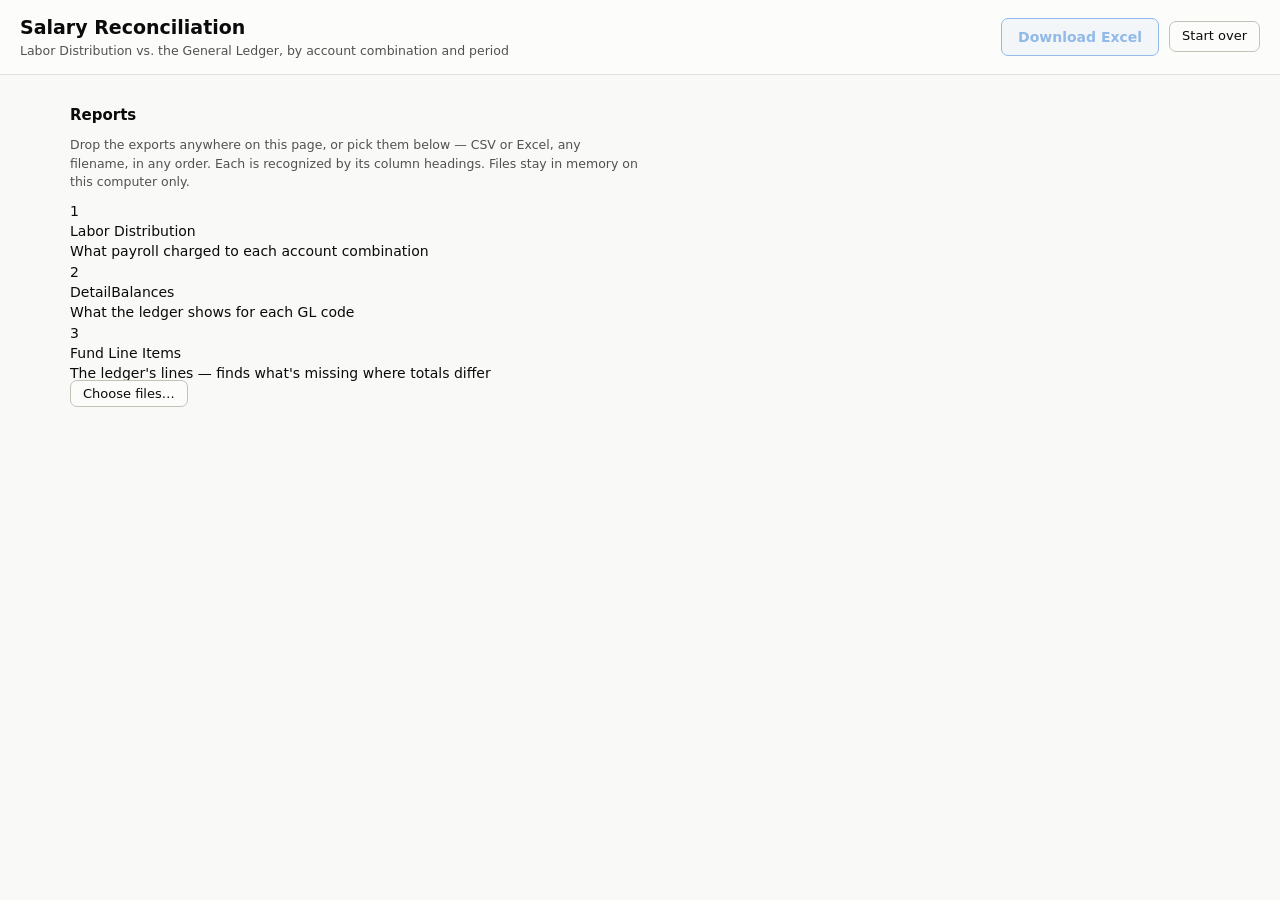
==== salary_reconciliation/static/index.html @ 8d730fa3 "Add a salary reconciliation tool for the business office A self-contained tool in salary_reconciliat" ====
<!DOCTYPE html>
<html lang="en">
<head>
<meta charset="utf-8">
<meta name="viewport" content="width=device-width, initial-scale=1">
<title>Salary Reconciliation</title>
<link rel="icon" href="data:,">
<link rel="stylesheet" href="/static/style.css">
</head>
<body>
<header class="topbar">
  <div>
    <h1>Salary Reconciliation</h1>
    <div class="subtitle">Labor Distribution vs. the General Ledger, by account combination and period</div>
  </div>
  <div class="topbar-actions">
    <button id="export-btn" class="btn primary" disabled title="Summary, the sorted Labor Distribution with subtotals, and every difference">Download Excel</button>
    <button id="clear-btn" class="btn" title="Forget the loaded reports">Start over</button>
  </div>
</header>

<main>
  <section class="panel">
    <h2>Reports</h2>
    <p class="hint">Drop the exports anywhere on this page, or pick them below — CSV or Excel, any filename, in any order. Each is recognized by its column headings. Files stay in memory on this computer only.</p>
    <div class="slots">
      <div class="slot" data-kind="labor_distribution">
        <div class="slot-step">1</div>
        <div class="slot-body">
          <div class="slot-title">Labor Distribution</div>
          <div class="slot-what">What payroll charged to each account combination</div>
          <div class="slot-file"></div>
        </div>
      </div>
      <div class="slot" data-kind="detail_balances">
        <div class="slot-step">2</div>
        <div class="slot-body">
          <div class="slot-title">DetailBalances</div>
          <div class="slot-what">What the ledger shows for each GL code</div>
          <div class="slot-file"></div>
        </div>
      </div>
      <div class="slot" data-kind="fund_line_items">
        <div class="slot-step">3</div>
        <div class="slot-body">
          <div class="slot-title">Fund Line Items</div>
          <div class="slot-what">The ledger's lines — finds what's missing where totals differ</div>
          <div class="slot-file"></div>
        </div>
      </div>
    </div>
    <label class="btn pick">Choose files…<input type="file" id="file-input" multiple accept=".csv,.txt,.xlsx" hidden></label>
    <span id="busy" class="busy" hidden>Reading…</span>
    <div id="notes"></div>
  </section>

  <section id="results" hidden>
    <div id="tiles" class="tiles"></div>
    <div id="period-note" class="note"></div>
    <div class="controls">
      <div class="seg" role="group" aria-label="Show">
        <button data-filter="all" class="on">All</button>
        <button data-filter="problems">Differences only</button>
      </div>
      <input type="search" id="search" placeholder="Filter by fund, account, person…">
      <button id="expand-all" class="btn small">Expand all</button>
    </div>
    <div class="table-wrap">
      <table id="summary">
        <thead>
          <tr>
            <th></th>
            <th>Account combination</th>
            <th>Period</th>
            <th class="num">Labor Distribution</th>
            <th class="num">DetailBalances</th>
            <th class="num">Difference</th>
            <th>Status</th>
          </tr>
        </thead>
        <tbody></tbody>
        <tfoot></tfoot>
      </table>
    </div>
    <div id="leftovers"></div>
  </section>
</main>

<div id="drop-overlay" hidden><div>Drop the reports to load them</div></div>
<script src="/static/app.js"></script>
</body>
</html>
---- static/style.css ----
/* UTKGrantDashboard styles — no external fonts or assets. */

:root {
  color-scheme: light;
  --page: #f9f9f7;
  --surface: #fcfcfb;
  --ink: #0b0b0b;
  --ink-2: #52514e;
  --muted: #898781;
  --grid: #e1e0d9;
  --baseline: #c3c2b7;
  --border: rgba(11, 11, 11, 0.10);
  --series-1: #2a78d6;   /* primary data hue (blue) */
  --series-2: #1baf7a;   /* aqua */
  --series-3: #eda100;   /* yellow */
  --series-4: #008300;   /* green */
  --series-5: #4a3aa7;   /* violet — PI/faculty summer salary */
  --series-6: #e34948;   /* red */
  --series-7: #e87ba4;   /* magenta */
  --series-8: #eb6834;   /* orange */
  --good: #0ca30c;
  --good-text: #006300;
  --warning: #fab219;
  --serious: #ec835a;
  --critical: #d03b3b;
  --shadow: 0 1px 2px rgba(11, 11, 11, 0.05);
}
@media (prefers-color-scheme: dark) {
  :root {
    color-scheme: dark;
    --page: #0d0d0d;
    --surface: #1a1a19;
    --ink: #ffffff;
    --ink-2: #c3c2b7;
    --muted: #898781;
    --grid: #2c2c2a;
    --baseline: #383835;
    --border: rgba(255, 255, 255, 0.10);
    --series-1: #3987e5;
    --series-2: #199e70;
    --series-3: #c98500;
    --series-4: #008300;
    --series-5: #9085e9;
    --series-6: #e66767;
    --series-7: #d55181;
    --series-8: #d95926;
    --good-text: #0ca30c;
    --shadow: none;
  }
}

* { box-sizing: border-box; }
body {
  margin: 0;
  background: var(--page);
  color: var(--ink);
  font: 14px/1.45 system-ui, -apple-system, "Segoe UI", sans-serif;
}
main { max-width: 1180px; margin: 0 auto; padding: 0 20px 48px; }

h1 { font-size: 19px; margin: 0; }
h2 { font-size: 15px; margin: 30px 0 10px; }
section.collapsible > h2 { cursor: pointer; user-select: none; }
section.collapsible > h2:hover .chev { color: var(--ink); border-color: var(--muted); }
.chev {
  display: inline-flex; align-items: center; justify-content: center;
  width: 18px; height: 18px; margin-right: 4px; vertical-align: -3px;
  border: 1px solid var(--baseline); border-radius: 5px;
  background: var(--surface); color: var(--ink-2); font-size: 10px;
  transition: transform 0.15s;
}
section.collapsed .chev { transform: rotate(-90deg); }
section.collapsed .sec-body { display: none; }
h3 { font-size: 14px; margin: 0; }
.subtitle, .hint { color: var(--ink-2); font-size: 12.5px; }
.hint { margin: 2px 0 10px; max-width: 72ch; }
#people-section .hint { max-width: none; }

.topbar {
  display: flex; align-items: center; justify-content: space-between;
  padding: 14px 20px; border-bottom: 1px solid var(--grid);
  background: var(--surface); position: sticky; top: 0; z-index: 5;
}
.topbar-actions { display: flex; align-items: center; gap: 10px; }
.save-indicator { color: var(--good-text); font-size: 12px; }
.pi-name {
  font-size: 13px; font-weight: 500; color: var(--ink-2); vertical-align: 1px;
  border: 1px solid var(--grid); border-radius: 99px; padding: 1px 9px; margin-left: 6px;
}
.pi-switch { font-size: 13px; color: var(--ink-2); display: inline-flex; align-items: center; gap: 6px; }
.pi-switch[hidden], .pi-name[hidden] { display: none; }
.pi-switch select {
  font: inherit; font-size: 13px; color: var(--ink); background: var(--surface);
  border: 1px solid var(--baseline); border-radius: 7px; padding: 4px 8px; max-width: 24ch;
}
.btn:disabled { opacity: 0.6; cursor: progress; }

.btn {
  font: inherit; font-size: 13px; color: var(--ink);
  background: var(--surface); border: 1px solid var(--baseline);
  border-radius: 7px; padding: 5px 12px; cursor: pointer;
}
.btn:hover { border-color: var(--muted); }
.btn.danger { color: var(--critical); }

#error-panel {
  background: var(--surface); border: 1px solid var(--critical);
  border-radius: 10px; padding: 12px 16px; margin-top: 18px;
}
.notice {
  background: var(--surface); border: 1px solid var(--warning);
  border-radius: 10px; padding: 10px 16px; margin-top: 18px; font-size: 13px;
}
.notice-head { font-weight: 600; margin-bottom: 4px; }
.notice-row { margin: 3px 0; color: var(--ink-2); }
.notice-row b { color: var(--ink); }
.inbox-row.unrecognized .inbox-name { color: var(--ink-2); }
.inbox-reason { color: var(--ink-2); flex-basis: 100%; }

/* ---- flags ---- */
#flags { display: flex; flex-direction: column; gap: 6px; }
.flag {
  display: flex; gap: 10px; align-items: baseline;
  background: var(--surface); border: 1px solid var(--border);
  border-radius: 9px; padding: 8px 12px; box-shadow: var(--shadow);
}
.flag .sev {
  flex: none; font-size: 11px; font-weight: 650; letter-spacing: 0.02em;
  padding: 1px 8px; border-radius: 99px; border: 1px solid currentColor;
}
.sev-critical { color: var(--critical); }
.sev-serious  { color: var(--serious); }
.sev-warning  { color: color-mix(in srgb, var(--warning) 70%, var(--ink)); }
.sev-info     { color: var(--series-1); }
.flag .title { font-weight: 600; }
.flag .detail { color: var(--ink-2); }
.flag-empty { color: var(--ink-2); }

/* ---- portfolio cards ---- */
.portfolio-controls { margin: 0 0 10px; }
.grant-filter {
  display: flex; flex-wrap: wrap; gap: 6px 16px; margin-bottom: 10px;
  background: var(--surface); border: 1px solid var(--border);
  border-radius: 9px; padding: 8px 12px;
}
.grant-filter-all { margin-left: auto; align-self: center; }
tr.filtered-out { opacity: 0.45; }
.check { color: var(--ink-2); font-size: 12.5px; user-select: none; }
.cards { display: grid; grid-template-columns: repeat(auto-fill, minmax(350px, 1fr)); gap: 14px; }
.card {
  background: var(--surface); border: 1px solid var(--border);
  border-radius: 10px; padding: 14px 16px; box-shadow: var(--shadow);
  display: flex; flex-direction: column; gap: 10px;
}
.card-head { display: flex; justify-content: space-between; gap: 8px; align-items: baseline; }
.proj-id { color: var(--muted); font-size: 11.5px; }
.card > .proj-id { margin-top: -8px; }
.status-chip {
  font-size: 11px; padding: 1px 8px; border-radius: 99px;
  border: 1px solid var(--baseline); color: var(--ink-2); flex: none;
}
.status-chip.closed { opacity: 0.7; }
.status-chip.kept { border-color: var(--series-1); color: var(--series-1); }
label.keep-active { display: block; }

/* why an award is absent from the portfolio summary */
.missing-awards { margin: 0 0 10px; font-size: 12.5px; color: var(--ink-2); }
.missing-awards summary { cursor: pointer; }
.missing-row { margin-top: 6px; max-width: 90ch; }
.missing-row .btn { margin-left: 2px; }

.meter { display: grid; grid-template-columns: 88px 1fr auto; gap: 8px; align-items: center; }
.meter .lbl { color: var(--ink-2); font-size: 12px; }
.meter .val { color: var(--ink-2); font-size: 12px; font-variant-numeric: tabular-nums; }
.track {
  height: 6px; border-radius: 4px; background: var(--grid);
  overflow: hidden; position: relative;
}
.fill { height: 100%; border-radius: 4px; background: var(--series-1); }
.fill.time { background: var(--baseline); }
.fill.over { background: var(--critical); }

table.cats { width: 100%; border-collapse: collapse; font-size: 12.5px; }
table.cats td, table.cats th {
  padding: 2px 6px 2px 0; text-align: right; white-space: nowrap;
  font-variant-numeric: tabular-nums; border-top: 1px solid var(--grid);
}
table.cats th { color: var(--muted); font-weight: 500; font-size: 11.5px; border-top: none; }
table.cats td:first-child, table.cats th:first-child { text-align: left; }
td.neg { color: var(--critical); font-weight: 600; }
.catbar { width: 46px; }
table.cats tr.total-row td { border-top: 2px solid var(--baseline); font-weight: 600; }
tr.stale td { color: var(--muted); }
.muted-cell { color: var(--muted); font-size: 11.5px; }

.spark-block { margin-top: 2px; }
.spark-title { color: var(--muted); font-size: 11.5px; margin-bottom: 2px; }
.mini-legend { display: flex; flex-wrap: wrap; gap: 12px; font-size: 11px; color: var(--muted); margin-top: 1px; }
.mini-legend .key { display: inline-flex; align-items: center; gap: 4px; }
.dot { width: 8px; height: 8px; border-radius: 2px; display: inline-block; }
.burn-line { color: var(--ink-2); font-size: 12.5px; }
.burn-line b { font-variant-numeric: tabular-nums; }

/* ---- people ---- */
table.people { width: 100%; border-collapse: collapse; background: var(--surface);
  border: 1px solid var(--border); border-radius: 10px; overflow: hidden; }
table.people th, table.people td { padding: 7px 10px; text-align: left; border-top: 1px solid var(--grid); }
table.people th { color: var(--muted); font-size: 11.5px; font-weight: 500; border-top: none; }
table.people td.num, table.people th.num { text-align: right; font-variant-numeric: tabular-nums; }
.people-wrap { overflow-x: auto; }
table.people { min-width: 960px; }
table.people th, table.people td { padding: 4px 8px; white-space: nowrap; }
table.people input { padding: 2px 5px; font-size: 12.5px; }
table.people td.name-cell input { width: 88px; }
.remove-person { margin-left: 6px; padding: 0 6px; }
.hidden-people { margin-top: 6px; }
table.people input.amount { width: 68px; text-align: right; }
table.people input.newpay { width: 86px; }
input.month-in { width: 80px; }
input::placeholder { color: var(--muted); opacity: 1; }
td.paychange { white-space: nowrap; font-size: 12px; color: var(--muted); }
td.name-cell { white-space: nowrap; }
td.support-cell { max-width: 215px; overflow: hidden; text-overflow: ellipsis; }
.btn-x { padding: 2px 8px; }
td.support-edit select { max-width: 170px; font-size: 12px; }
td.support-edit { white-space: normal; }
.split-row { display: flex; gap: 4px; align-items: center; margin: 2px 0; font-size: 12px; color: var(--muted); }
.split-row .support-cell { display: inline-block; }
.split-actions { margin-top: 3px; }
table.people input.pct-in { width: 46px; }
.split-total { color: var(--ink-2); }
.split-total.warn { color: var(--critical); font-weight: 600; }
.esc-row { color: var(--ink-2); font-size: 12.5px; margin-top: 8px; }
input.esc-in { width: 52px; text-align: right; }
input, select {
  font: inherit; font-size: 13px; color: var(--ink);
  background: var(--page); border: 1px solid var(--baseline);
  border-radius: 6px; padding: 3px 7px;
}
/* no spinner arrows on number fields — they're all type-in values */
input.amount { text-align: right; font-variant-numeric: tabular-nums; }
input.amount.invalid {
  border-color: var(--critical); color: var(--critical);
  background: color-mix(in srgb, var(--critical) 10%, var(--surface));
}
.badge { font-size: 10.5px; color: var(--muted); border: 1px solid var(--grid); border-radius: 99px; padding: 1px 7px; }
#add-person { margin-top: 10px; }


.sim-card {
  background: var(--surface); border: 1px solid var(--border);
  border-radius: 10px; padding: 14px 16px; margin-top: 12px; box-shadow: var(--shadow);
}
.sim-head { display: flex; justify-content: space-between; flex-wrap: wrap; gap: 8px; align-items: baseline; }
.sim-stats { display: flex; gap: 26px; flex-wrap: wrap; margin: 8px 0 4px; }
.stat .stat-label { color: var(--muted); font-size: 11.5px; }
.stat .stat-value { font-size: 20px; font-weight: 650; }
.stat .stat-value.ok { color: var(--good-text); }
.stat .stat-value.bad { color: var(--critical); }
.stat .stat-note { color: var(--ink-2); font-size: 12px; }
.expires-warn { color: var(--critical); font-weight: 650; }
.baseline-ctl { color: var(--ink-2); font-size: 12.5px; display: flex; gap: 6px; align-items: center; }
.baseline-ctl input { width: 90px; text-align: right; }

.legend { display: flex; gap: 16px; font-size: 12px; color: var(--ink-2); margin: 4px 0; }
.legend .key { display: inline-flex; align-items: center; gap: 6px; }
.swatch { width: 14px; height: 3px; border-radius: 2px; background: var(--series-1); display: inline-block; }
.swatch.dashed {
  background: repeating-linear-gradient(90deg, var(--muted) 0 4px, transparent 4px 7px);
}

svg text { font: 11px system-ui, -apple-system, sans-serif; fill: var(--muted); }
svg .gridline { stroke: var(--grid); stroke-width: 1; }
svg .zeroline { stroke: var(--baseline); stroke-width: 1; }
svg .axis { stroke: var(--baseline); stroke-width: 1.5; }

/* ---- charge lookup ---- */

.charges-card {
  background: var(--surface); border: 1px solid var(--border);
  border-radius: 10px; padding: 12px 16px; box-shadow: var(--shadow);
}
input.charges-filter { width: 170px; font-size: 12.5px; }
.charges-headline { margin-top: 12px; font-size: 13px; }
.charges-coverage {
  color: color-mix(in srgb, var(--warning) 60%, var(--ink));
  font-size: 12.5px; margin: 10px 0 0; max-width: 80ch;
}
.charges-wrap { overflow-x: auto; margin-top: 4px; }
table.charges-grid, table.charges-lines { width: auto; min-width: 100%; }
table.charges-grid td, table.charges-grid th,
table.charges-lines td, table.charges-lines th { padding: 3px 10px 3px 0; }
table.charges-grid tr.cat-row td {
  text-align: left; color: var(--muted); font-size: 11px; font-weight: 650;
  letter-spacing: 0.04em; text-transform: uppercase; padding-top: 8px;
}
table.charges-lines td, table.charges-lines th { text-align: left; }
table.charges-lines td:last-child, table.charges-lines th:last-child { text-align: right; }
td.charge-label { max-width: 30ch; overflow: hidden; text-overflow: ellipsis; }
table.charges-lines td.desc-cell { max-width: 34ch; overflow: hidden; text-overflow: ellipsis; }
.cell-empty { color: var(--grid); }

/* ---- get fresh data ---- */

.getdata-step {
  background: var(--surface); border: 1px solid var(--border);
  border-radius: 10px; padding: 12px 16px; margin-bottom: 12px;
  box-shadow: var(--shadow);
}
.step-head { font-weight: 650; display: flex; align-items: center; gap: 8px; }
.step-num {
  display: inline-flex; align-items: center; justify-content: center;
  width: 19px; height: 19px; border-radius: 99px; font-size: 11.5px;
  background: var(--grid); color: var(--ink-2); font-weight: 600;
}
.getdata-row {
  display: flex; flex-wrap: wrap; gap: 10px; align-items: center; margin-top: 10px;
}
.getdata-row.dl-row { margin-top: 14px; }
.btn.primary {
  font-size: 14px; font-weight: 600; padding: 8px 16px; text-decoration: none;
  border-color: var(--series-1); color: var(--series-1);
  background: color-mix(in srgb, var(--series-1) 8%, var(--surface));
}
.btn.primary:hover { background: color-mix(in srgb, var(--series-1) 16%, var(--surface)); }
.btn.primary:not([href]) { opacity: 0.5; pointer-events: none; }
a.btn { text-decoration: none; display: inline-block; }
.dl-status { margin: 0; }
.dl-extra { display: flex; flex-wrap: wrap; gap: 6px; margin-top: 8px; }

.chips { display: flex; flex-wrap: wrap; gap: 6px; margin-top: 10px; }
.chip {
  display: inline-flex; align-items: center; gap: 6px; cursor: pointer;
  border: 1px solid var(--grid); border-radius: 99px; padding: 3px 11px 3px 8px;
  font-size: 12.5px; color: var(--ink-2); user-select: none;
}
.chip.on { border-color: var(--series-1); color: var(--ink); }
.chip input { margin: 0; }
.chip-name { color: var(--muted); font-size: 11.5px; max-width: 15ch; overflow: hidden;
  text-overflow: ellipsis; white-space: nowrap; }
.chip-closed { color: var(--muted); font-size: 10.5px; font-style: italic; }
input.extra-in, input.tpl-in { font-size: 12.5px; }

.getdata-more { margin-top: 12px; font-size: 12.5px; }
.getdata-more summary { cursor: pointer; color: var(--ink-2); }
.getdata-more > *:not(summary) { margin-top: 8px; }
input.url-box { width: 100%; font-size: 11.5px; color: var(--ink-2); }
.btn.bookmarklet { border-color: var(--series-3); color: var(--series-3); cursor: grab; }

.getdata-step.just-now { border-color: var(--series-1); transition: border-color 1.5s; }
.inbox-block { margin-top: 12px; }
.inbox-block .hint { margin-bottom: 4px; }
.have-note { color: var(--good-text); font-size: 12.5px; margin-bottom: 4px; }
.inbox-row {
  display: flex; flex-wrap: wrap; gap: 10px; align-items: center;
  padding: 7px 0; border-top: 1px solid var(--grid); font-size: 12.5px;
}
.inbox-row.fresh .inbox-name { font-weight: 650; color: var(--good-text); }
.inbox-name { font-variant-numeric: tabular-nums; }
.imported-note { color: var(--good-text); margin-bottom: 6px; }
.badge.warn { border-color: var(--warning); color: var(--ink-2); }
.pi-folders { margin-top: 14px; display: flex; flex-wrap: wrap; align-items: center; gap: 8px; }

.tooltip {
  position: fixed; z-index: 20; pointer-events: none;
  background: var(--surface); border: 1px solid var(--baseline);
  border-radius: 7px; padding: 5px 9px; font-size: 12px;
  box-shadow: 0 2px 8px rgba(0,0,0,0.18); color: var(--ink);
  font-variant-numeric: tabular-nums; white-space: nowrap;
}

.foot { margin-top: 44px; color: var(--muted); font-size: 12px; border-top: 1px solid var(--grid); padding-top: 12px; }
.foot code { font-size: 11.5px; }
.foot-links { margin-top: 8px; }
.foot-links a { color: var(--ink-2); }
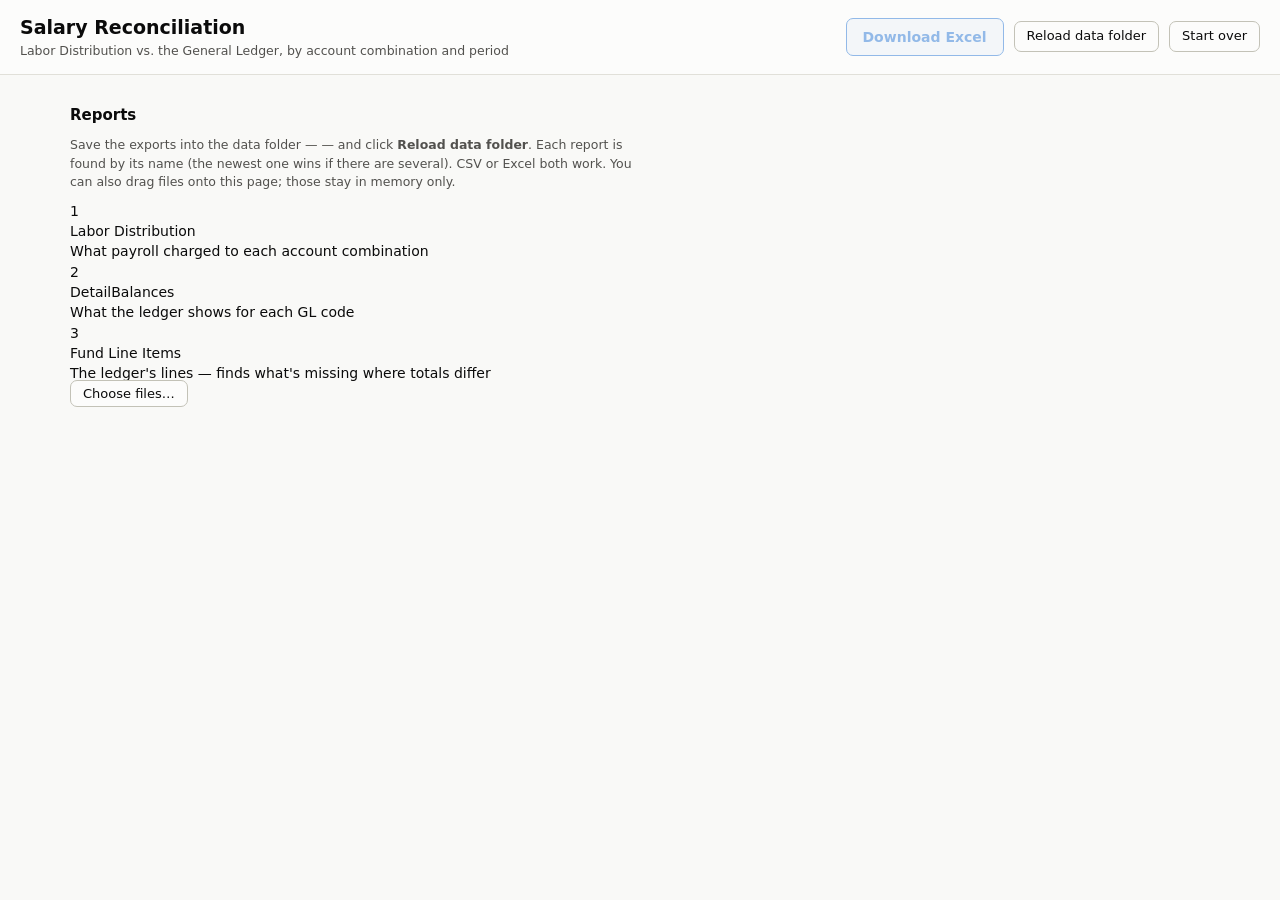
==== commit a06e3c1d: "Salary reconciliation: read the reports from a data folder by name Exports saved into salary_reconci" ====
--- a/salary_reconciliation/static/index.html
+++ b/salary_reconciliation/static/index.html
@@ -15,6 +15,7 @@
   </div>
   <div class="topbar-actions">
     <button id="export-btn" class="btn primary" disabled title="Summary, the sorted Labor Distribution with subtotals, and every difference">Download Excel</button>
+    <button id="reload-btn" class="btn" title="Read the newest reports in the data folder again">Reload data folder</button>
     <button id="clear-btn" class="btn" title="Forget the loaded reports">Start over</button>
   </div>
 </header>
@@ -22,7 +23,7 @@
 <main>
   <section class="panel">
     <h2>Reports</h2>
-    <p class="hint">Drop the exports anywhere on this page, or pick them below — CSV or Excel, any filename, in any order. Each is recognized by its column headings. Files stay in memory on this computer only.</p>
+    <p class="hint">Save the exports into the data folder — <span id="data-dir" class="mono"></span> — and click <strong>Reload data folder</strong>. Each report is found by its name (the newest one wins if there are several). CSV or Excel both work. You can also drag files onto this page; those stay in memory only.</p>
     <div class="slots">
       <div class="slot" data-kind="labor_distribution">
         <div class="slot-step">1</div>
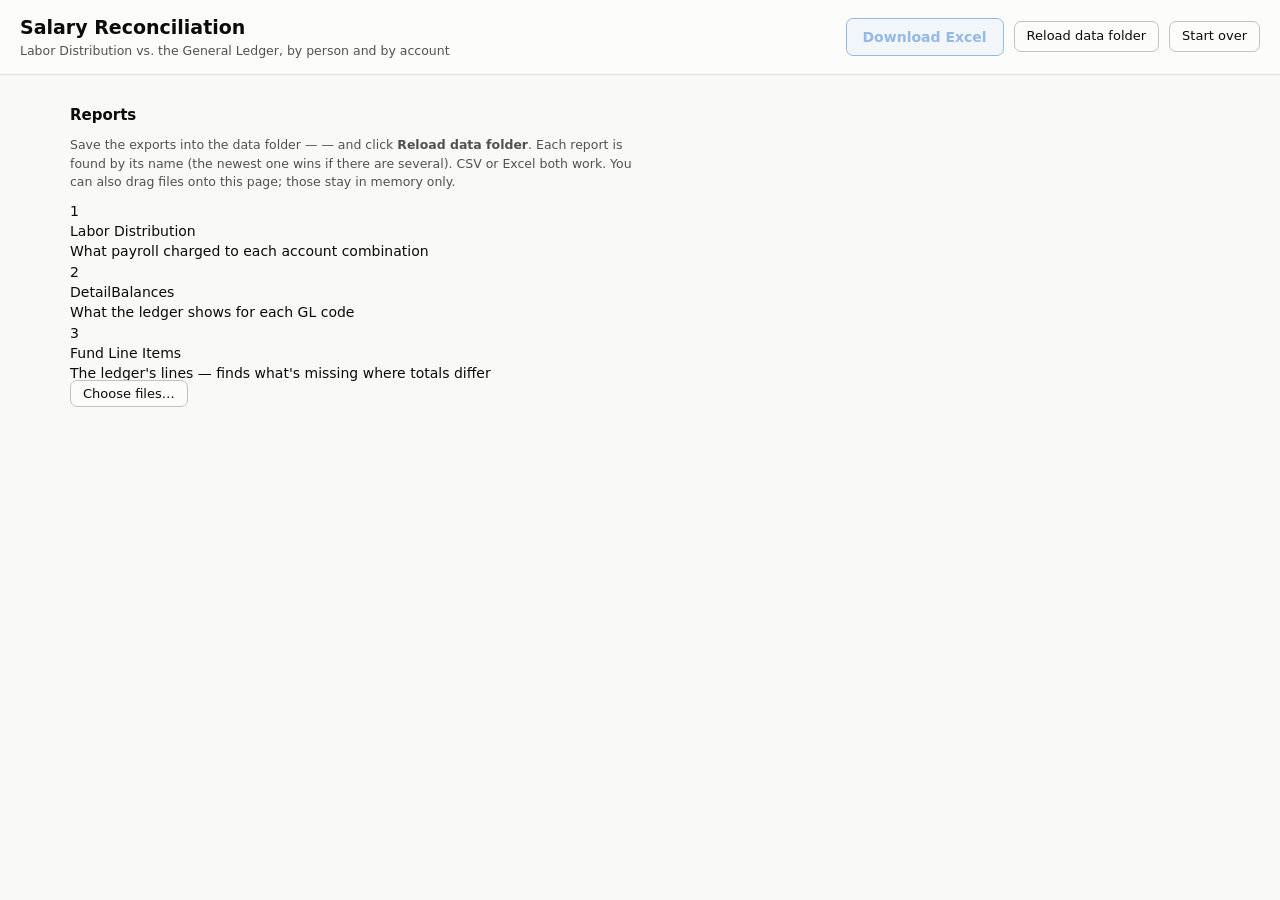
==== commit fd0c3e1c: "Salary reconciliation: list people first, accounts within each person The main list is now one row p" ====
--- a/salary_reconciliation/static/index.html
+++ b/salary_reconciliation/static/index.html
@@ -11,7 +11,7 @@
 <header class="topbar">
   <div>
     <h1>Salary Reconciliation</h1>
-    <div class="subtitle">Labor Distribution vs. the General Ledger, by account combination and period</div>
+    <div class="subtitle">Labor Distribution vs. the General Ledger, by person and by account</div>
   </div>
   <div class="topbar-actions">
     <button id="export-btn" class="btn primary" disabled title="Summary, the sorted Labor Distribution with subtotals, and every difference">Download Excel</button>
@@ -50,38 +50,63 @@
         </div>
       </div>
     </div>
-    <label class="btn pick">Choose files…<input type="file" id="file-input" multiple accept=".csv,.txt,.xlsx" hidden></label>
+    <label class="btn pick">Choose files…<input type="file" id="file-input" multiple accept=".csv,.txt,.xlsx,.xls" hidden></label>
     <span id="busy" class="busy" hidden>Reading…</span>
     <div id="notes"></div>
   </section>
 
   <section id="results" hidden>
+    <div class="seg views" id="view-tabs" role="tablist" aria-label="View">
+      <button data-view="people" class="on" title="Each person's Labor Distribution against what the ledger posted for them">By person</button>
+      <button data-view="accounts" title="Each account combination's Labor Distribution total against DetailBalances">By account</button>
+    </div>
     <div id="tiles" class="tiles"></div>
     <div id="period-note" class="note"></div>
     <div class="controls">
-      <div class="seg" role="group" aria-label="Show">
+      <div class="seg" id="filter-seg" role="group" aria-label="Show">
         <button data-filter="all" class="on">All</button>
         <button data-filter="problems">Differences only</button>
       </div>
-      <input type="search" id="search" placeholder="Filter by fund, account, person…">
+      <input type="search" id="search" placeholder="Filter by person, fund, account…">
       <button id="expand-all" class="btn small">Expand all</button>
     </div>
-    <div class="table-wrap">
-      <table id="summary">
-        <thead>
-          <tr>
-            <th></th>
-            <th>Account combination</th>
-            <th>Period</th>
-            <th class="num">Labor Distribution</th>
-            <th class="num">DetailBalances</th>
-            <th class="num">Difference</th>
-            <th>Status</th>
-          </tr>
-        </thead>
-        <tbody></tbody>
-        <tfoot></tfoot>
-      </table>
+    <div id="people-view">
+      <div class="table-wrap">
+        <table id="people">
+          <thead>
+            <tr>
+              <th></th>
+              <th>Person</th>
+              <th class="num">Labor Distribution</th>
+              <th class="num">Ledger</th>
+              <th class="num">Difference</th>
+              <th>Status</th>
+            </tr>
+          </thead>
+          <tbody></tbody>
+          <tfoot></tfoot>
+        </table>
+      </div>
+      <div id="unattributed"></div>
+    </div>
+    <div id="accounts-view" hidden>
+      <div class="table-wrap">
+        <table id="summary">
+          <thead>
+            <tr>
+              <th></th>
+              <th>Account combination</th>
+              <th>Period</th>
+              <th class="num">Labor Distribution</th>
+              <th class="num">DetailBalances</th>
+              <th class="num">Difference</th>
+              <th>Status</th>
+            </tr>
+          </thead>
+          <tbody></tbody>
+          <tfoot></tfoot>
+        </table>
+      </div>
     </div>
     <div id="leftovers"></div>
   </section>
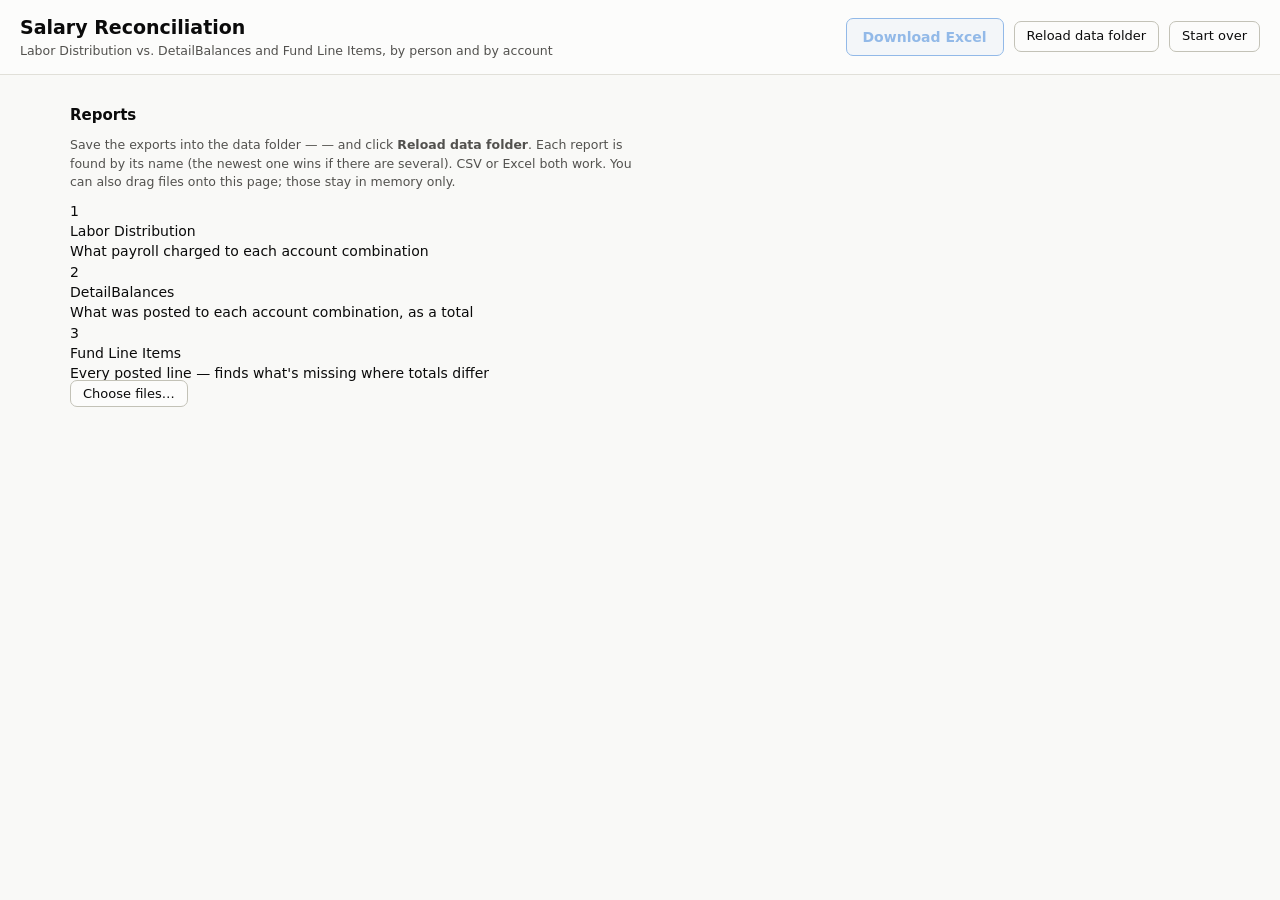
==== commit 205e0c82: "Salary reconciliation: filter boxes per chart-string segment, lines by report, overtime posted to 51" ====
--- a/salary_reconciliation/static/index.html
+++ b/salary_reconciliation/static/index.html
@@ -11,7 +11,7 @@
 <header class="topbar">
   <div>
     <h1>Salary Reconciliation</h1>
-    <div class="subtitle">Labor Distribution vs. the General Ledger, by person and by account</div>
+    <div class="subtitle">Labor Distribution vs. DetailBalances and Fund Line Items, by person and by account</div>
   </div>
   <div class="topbar-actions">
     <button id="export-btn" class="btn primary" disabled title="Summary, the sorted Labor Distribution with subtotals, and every difference">Download Excel</button>
@@ -37,7 +37,7 @@
         <div class="slot-step">2</div>
         <div class="slot-body">
           <div class="slot-title">DetailBalances</div>
-          <div class="slot-what">What the ledger shows for each GL code</div>
+          <div class="slot-what">What was posted to each account combination, as a total</div>
           <div class="slot-file"></div>
         </div>
       </div>
@@ -45,7 +45,7 @@
         <div class="slot-step">3</div>
         <div class="slot-body">
           <div class="slot-title">Fund Line Items</div>
-          <div class="slot-what">The ledger's lines — finds what's missing where totals differ</div>
+          <div class="slot-what">Every posted line — finds what's missing where totals differ</div>
           <div class="slot-file"></div>
         </div>
       </div>
@@ -57,7 +57,7 @@
 
   <section id="results" hidden>
     <div class="seg views" id="view-tabs" role="tablist" aria-label="View">
-      <button data-view="people" class="on" title="Each person's Labor Distribution against what the ledger posted for them">By person</button>
+      <button data-view="people" class="on" title="Each person's Labor Distribution against what Fund Line Items posted for them">By person</button>
       <button data-view="accounts" title="Each account combination's Labor Distribution total against DetailBalances">By account</button>
     </div>
     <div id="tiles" class="tiles"></div>
@@ -67,8 +67,28 @@
         <button data-filter="all" class="on">All</button>
         <button data-filter="problems">Differences only</button>
       </div>
-      <input type="search" id="search" placeholder="Filter by person, fund, account…">
+      <label class="period-pick">Period
+        <select id="period-select"><option value="">All</option></select>
+      </label>
+      <label class="check" title="Leave out pairs of lines for the same person, account and period whose amounts are exact opposites (306.98 and −306.98): a payment reversed and issued again. Totals don't change.">
+        <input type="checkbox" id="hide-cancelled"> Hide lines that cancel out
+      </label>
       <button id="expand-all" class="btn small">Expand all</button>
+    </div>
+    <div class="filters">
+      <div class="chart-string" id="segment-filters" role="group" aria-label="Account combination">
+        <label><span>Entity</span><input data-seg="0" class="w2" autocomplete="off"></label><span class="dash">-</span>
+        <label><span>Fund</span><input data-seg="1" class="w7" autocomplete="off"></label><span class="dash">-</span>
+        <label><span>Department</span><input data-seg="2" class="w6" autocomplete="off"></label><span class="dash">-</span>
+        <label><span>Account</span><input data-seg="3" class="w6" autocomplete="off"></label><span class="dash">-</span>
+        <label><span>Program</span><input data-seg="4" class="w3" autocomplete="off"></label><span class="dash">-</span>
+        <label><span>Activity</span><input data-seg="5" class="w4" autocomplete="off"></label><span class="dash">-</span>
+        <label><span>InterCo</span><input data-seg="6" class="w2" autocomplete="off"></label><span class="dash">-</span>
+        <label><span>Future</span><input data-seg="7" class="w4" autocomplete="off"></label>
+      </div>
+      <label class="person-filter"><span>Person</span><input id="person-filter" type="search" autocomplete="off"></label>
+      <button id="clear-filters" class="btn small" title="Empty every filter box">Clear</button>
+      <p class="filter-hint">Each box takes a value, the start of one (<code>512</code>), a range (<code>512100-512400</code>) or a list (<code>512100, 537600</code>). Person: part of a name or number; several separated by <code>;</code>.</p>
     </div>
     <div id="people-view">
       <div class="table-wrap">
@@ -78,7 +98,7 @@
               <th></th>
               <th>Person</th>
               <th class="num">Labor Distribution</th>
-              <th class="num">Ledger</th>
+              <th class="num">Fund Line Items</th>
               <th class="num">Difference</th>
               <th>Status</th>
             </tr>
